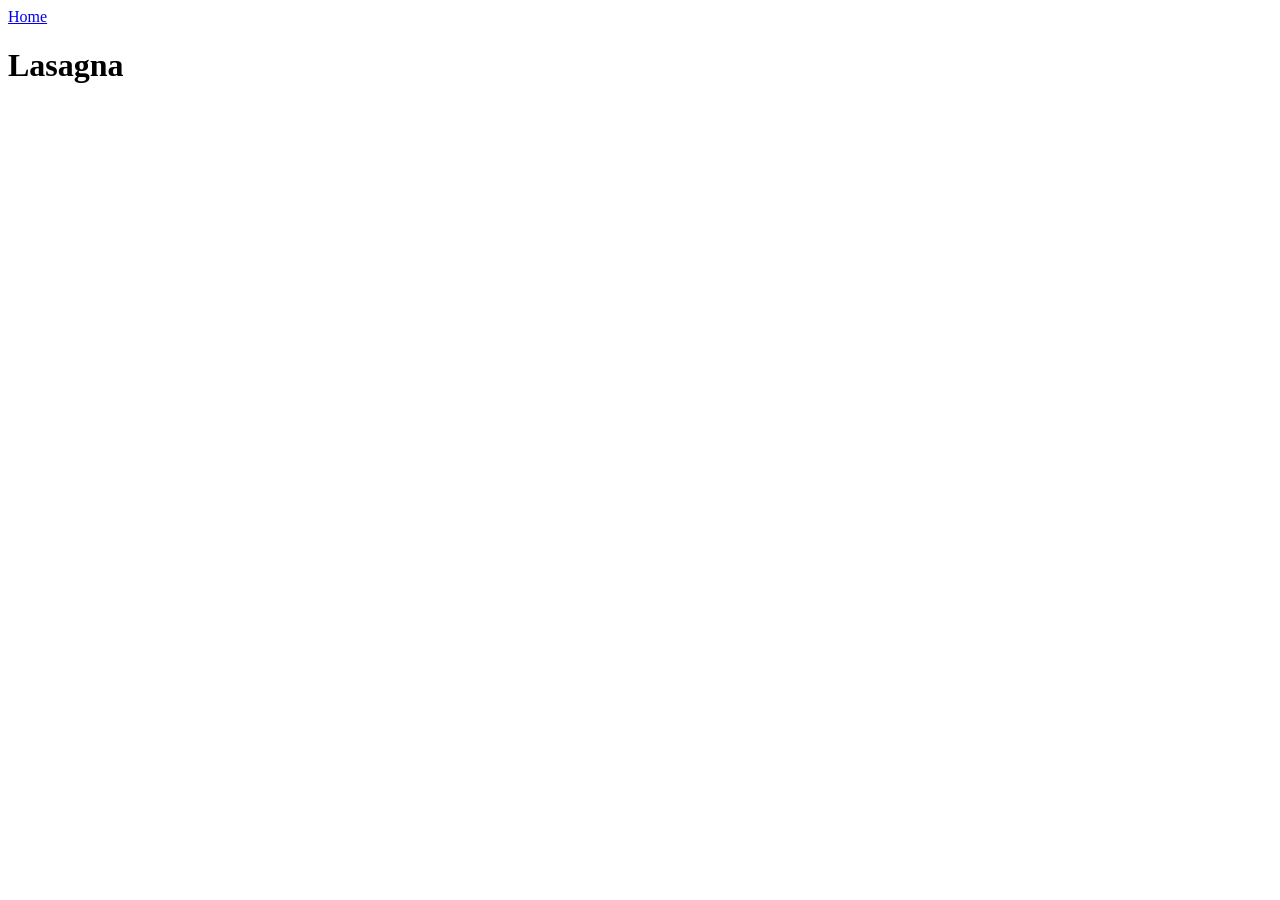
==== recipes/lasagna.html @ d0551c26 "Adding" ====
<!DOCTYPE html>
<html lang="en">
<head>
	<meta charset="UTF-8">
	<meta name="viewport" content="width=device-width, initial-scale=1.0">
	<title>Document</title>
</head>
<body>
	<a href="../index.html">Home</a>

	<h1>Lasagna</h1>
</body>
</html>
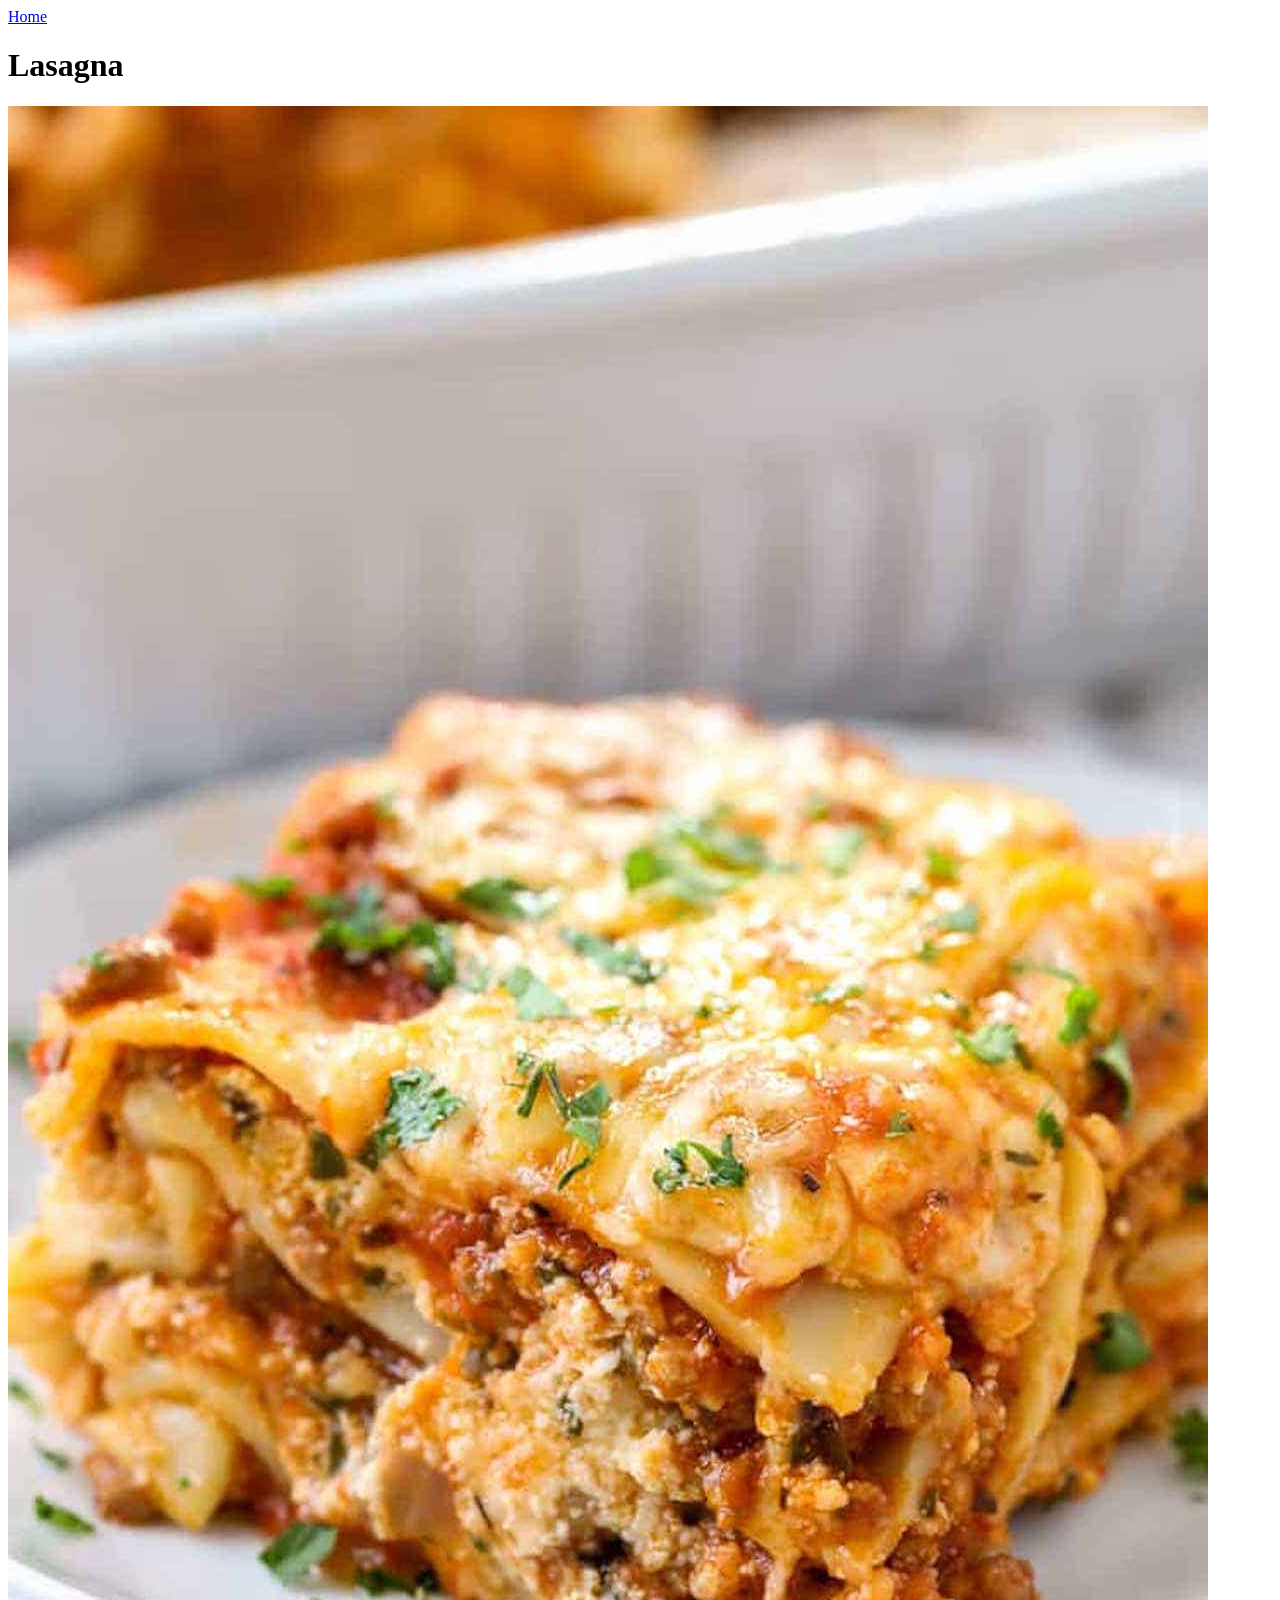
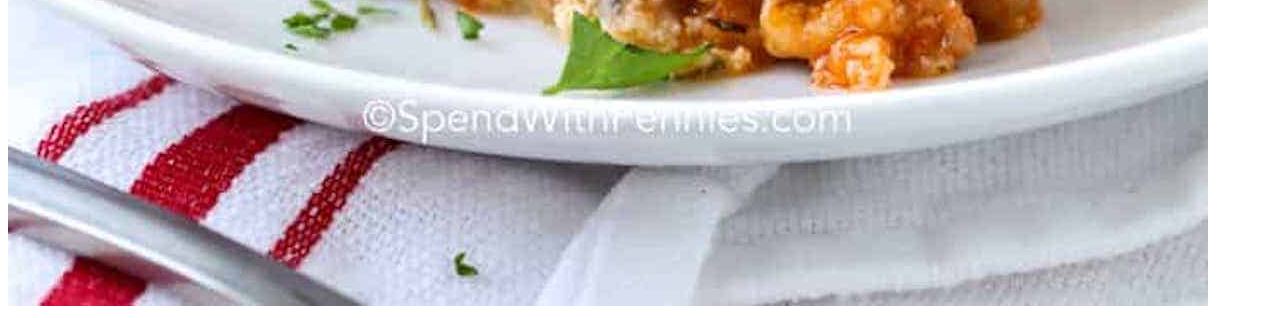
==== commit 3d1587bf: "added img to page" ====
--- a/recipes/lasagna.html
+++ b/recipes/lasagna.html
@@ -9,5 +9,6 @@
 	<a href="../index.html">Home</a>
 
 	<h1>Lasagna</h1>
+	<img src="pics/Lasagna.jpeg" alt="lasagna">
 </body>
 </html>
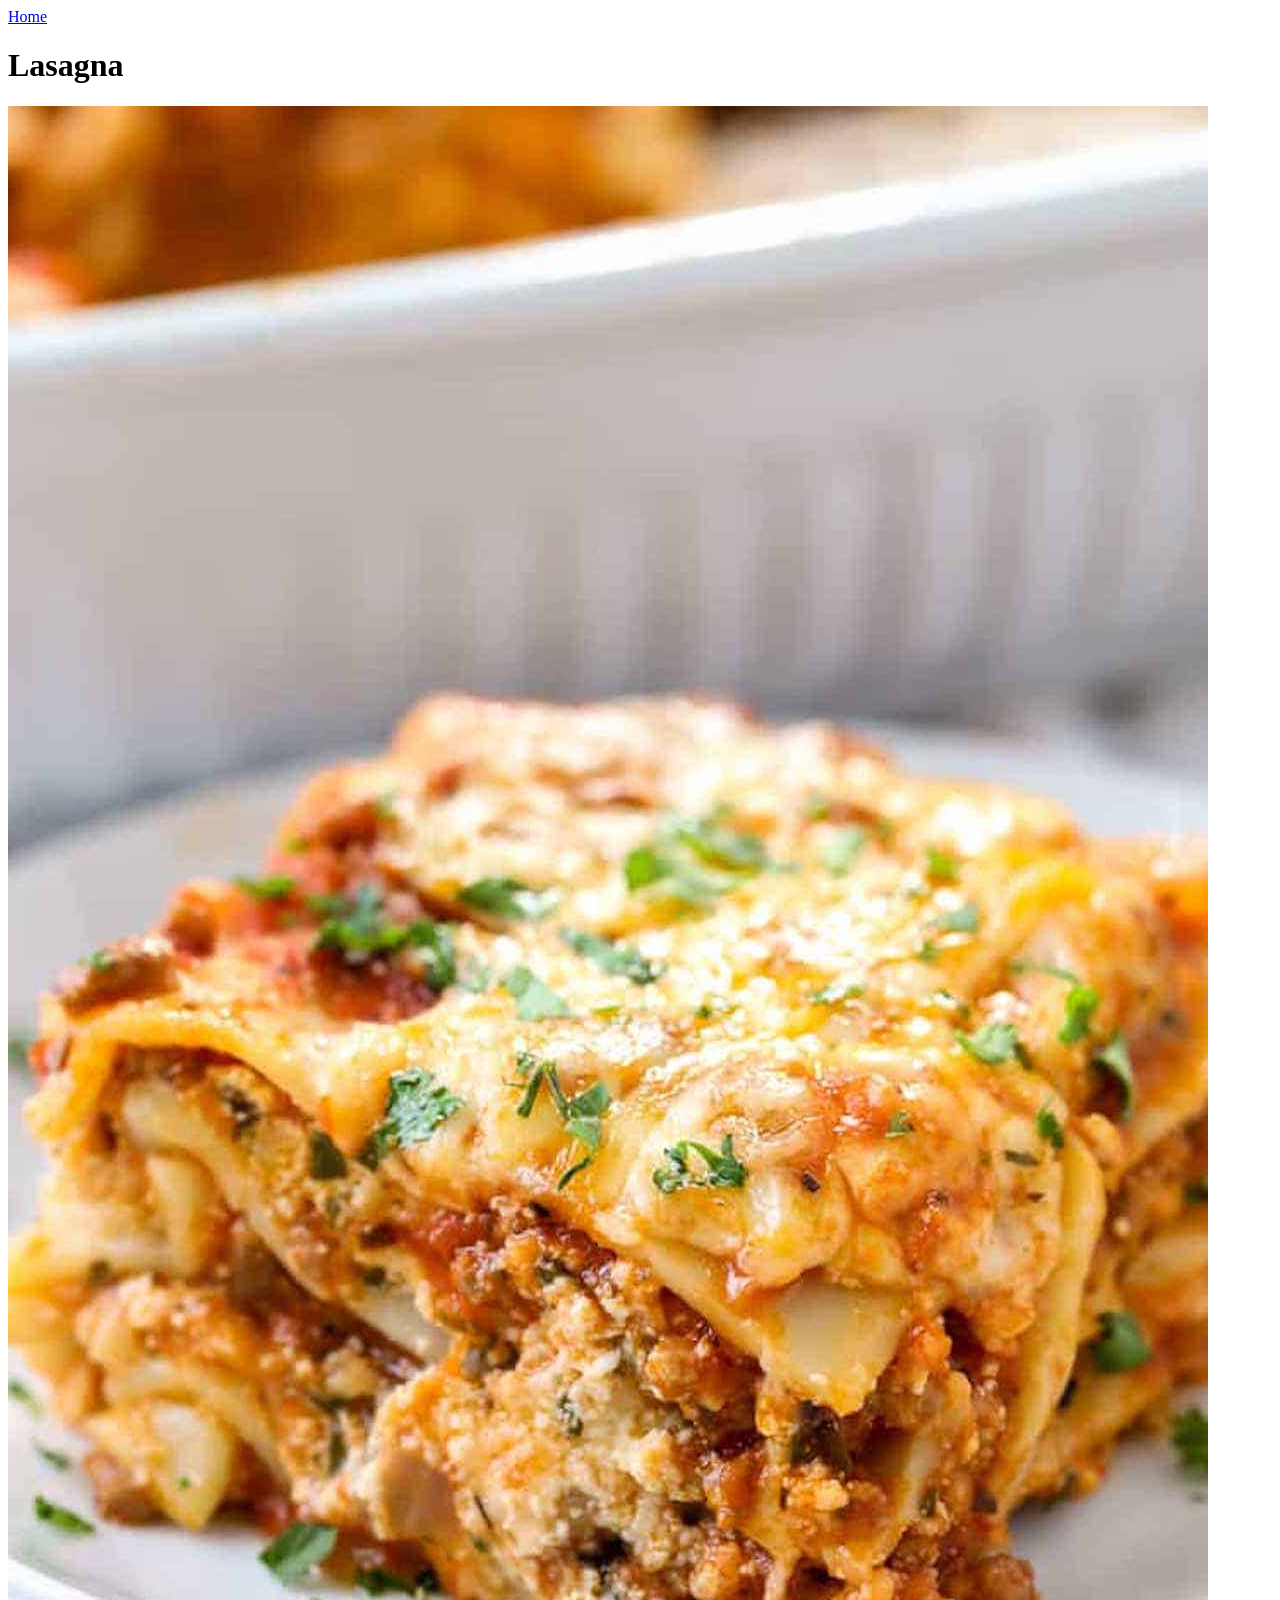
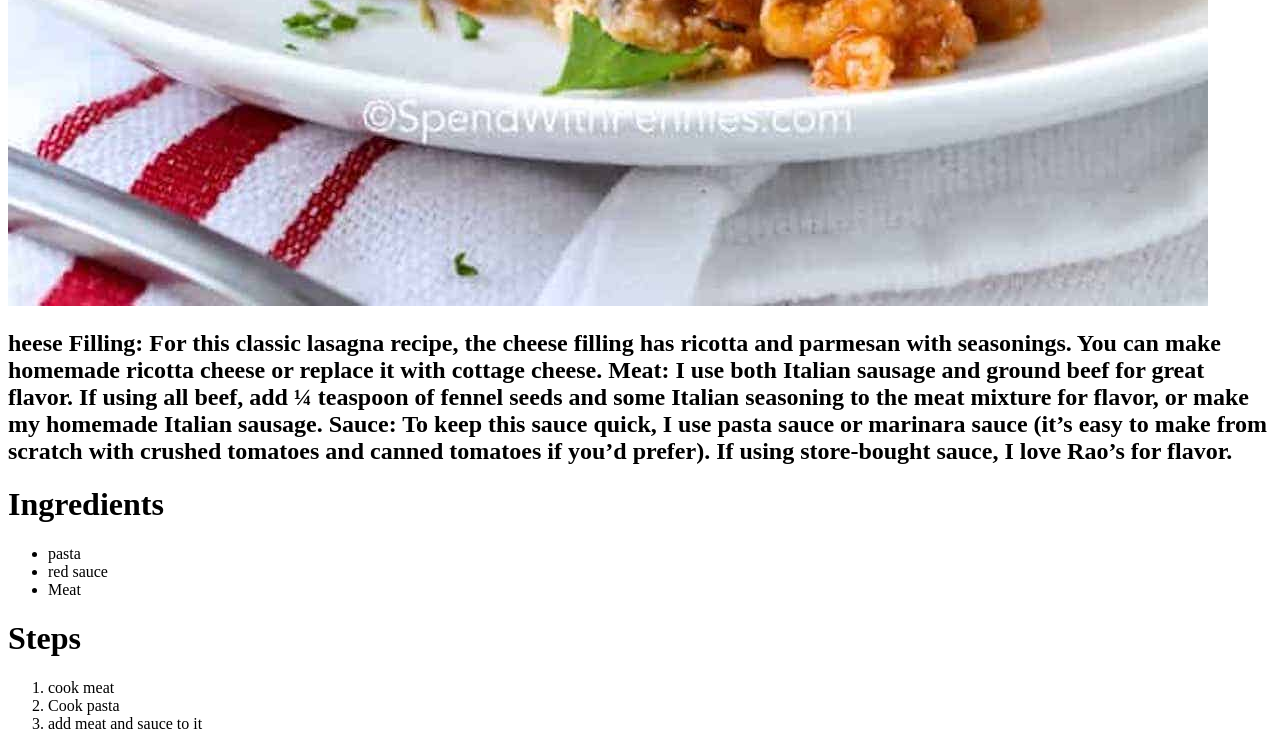
==== commit 120cfc2a: "small changes" ====
--- a/recipes/lasagna.html
+++ b/recipes/lasagna.html
@@ -10,5 +10,21 @@
 
 	<h1>Lasagna</h1>
 	<img src="pics/Lasagna.jpeg" alt="lasagna">
+	<h2>heese Filling: For this classic lasagna recipe, the cheese filling has ricotta and parmesan with seasonings. You can make homemade ricotta cheese or replace it with cottage cheese.
+Meat: I use both Italian sausage and ground beef for great flavor. If using all beef, add ¼ teaspoon of fennel seeds and some Italian seasoning to the meat mixture for flavor, or make my homemade Italian sausage.
+Sauce: To keep this sauce quick, I use pasta sauce or marinara sauce (it’s easy to make from scratch with crushed tomatoes and canned tomatoes if you’d prefer). If using store-bought sauce, I love Rao’s for flavor.
+</h2>
+<h1>Ingredients</h1>
+<ul>
+	<li>pasta</li>
+	<li>red sauce</li>
+	<li>Meat</li>
+</ul>
+<h1>Steps</h1>
+<ol>
+	<li>cook meat</li>
+	<li>Cook pasta</li>
+	<li>add meat and sauce to it</li>
+</ol>
 </body>
 </html>
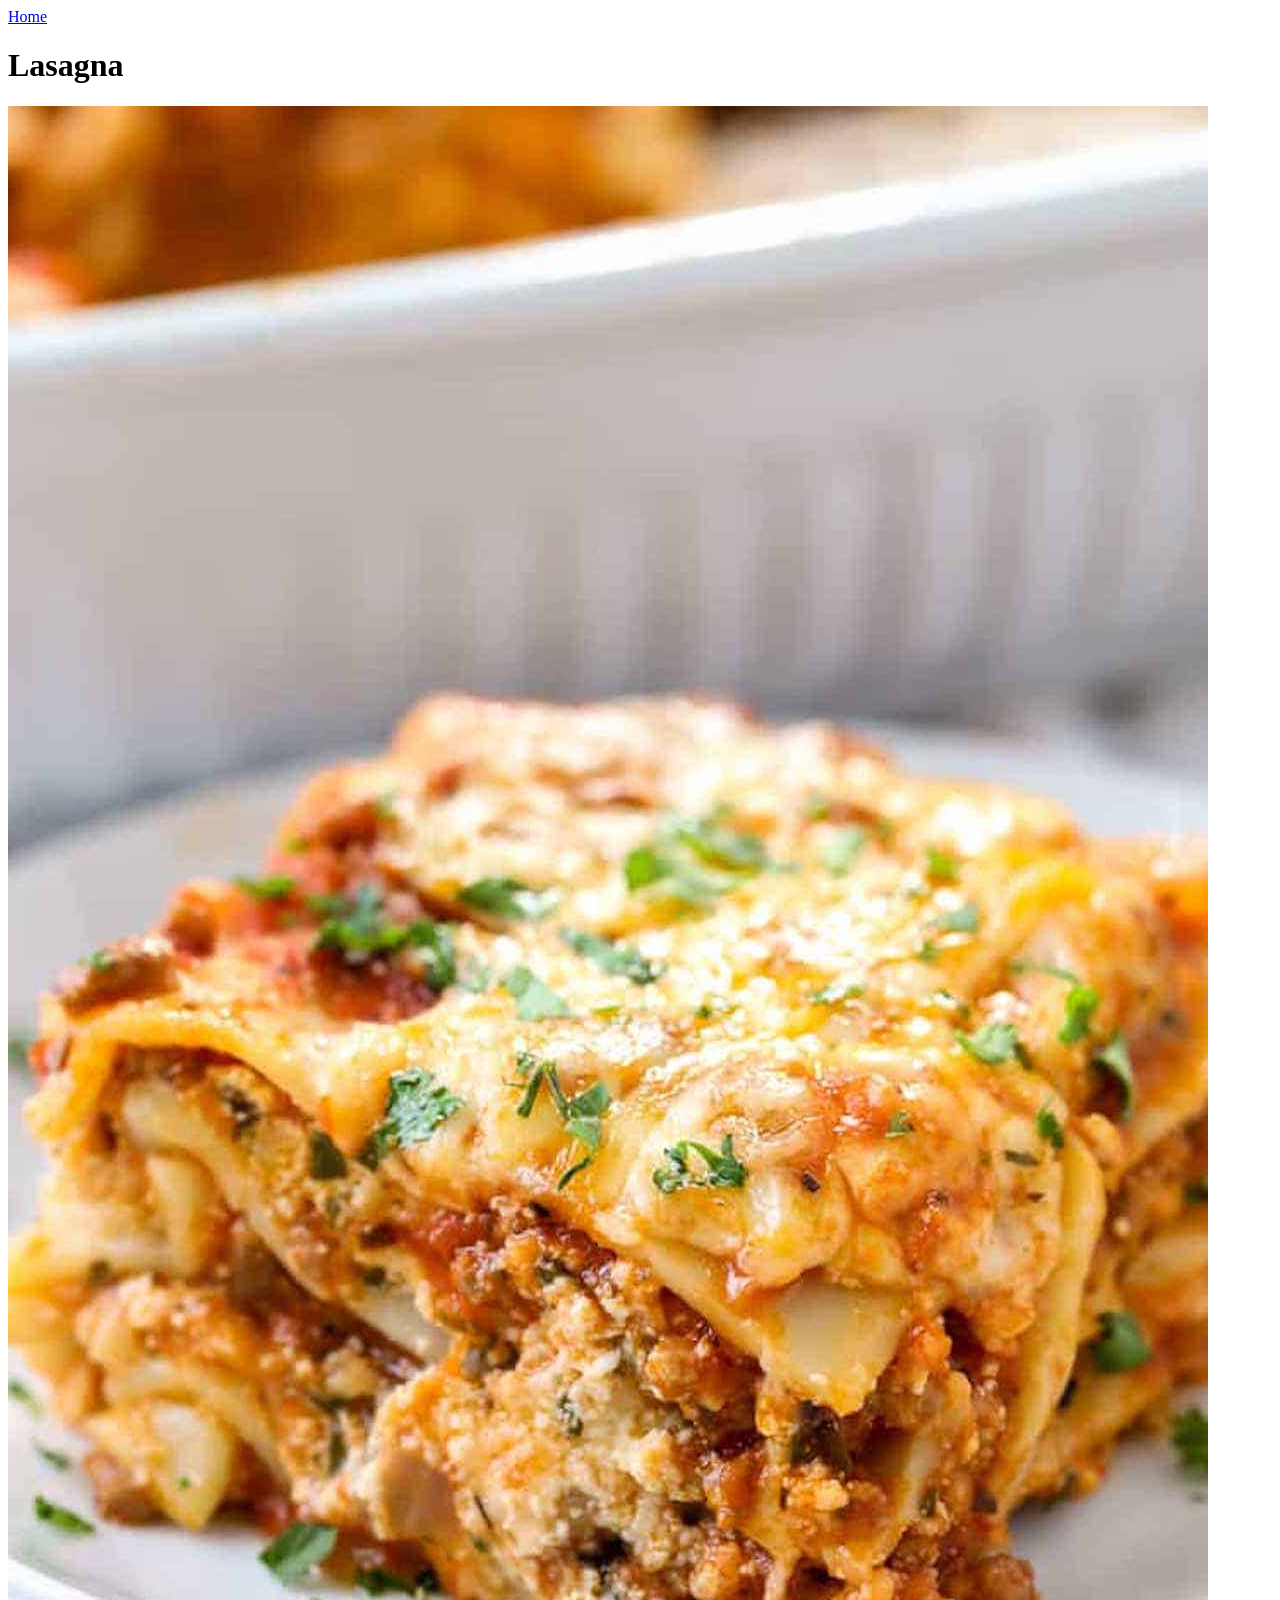
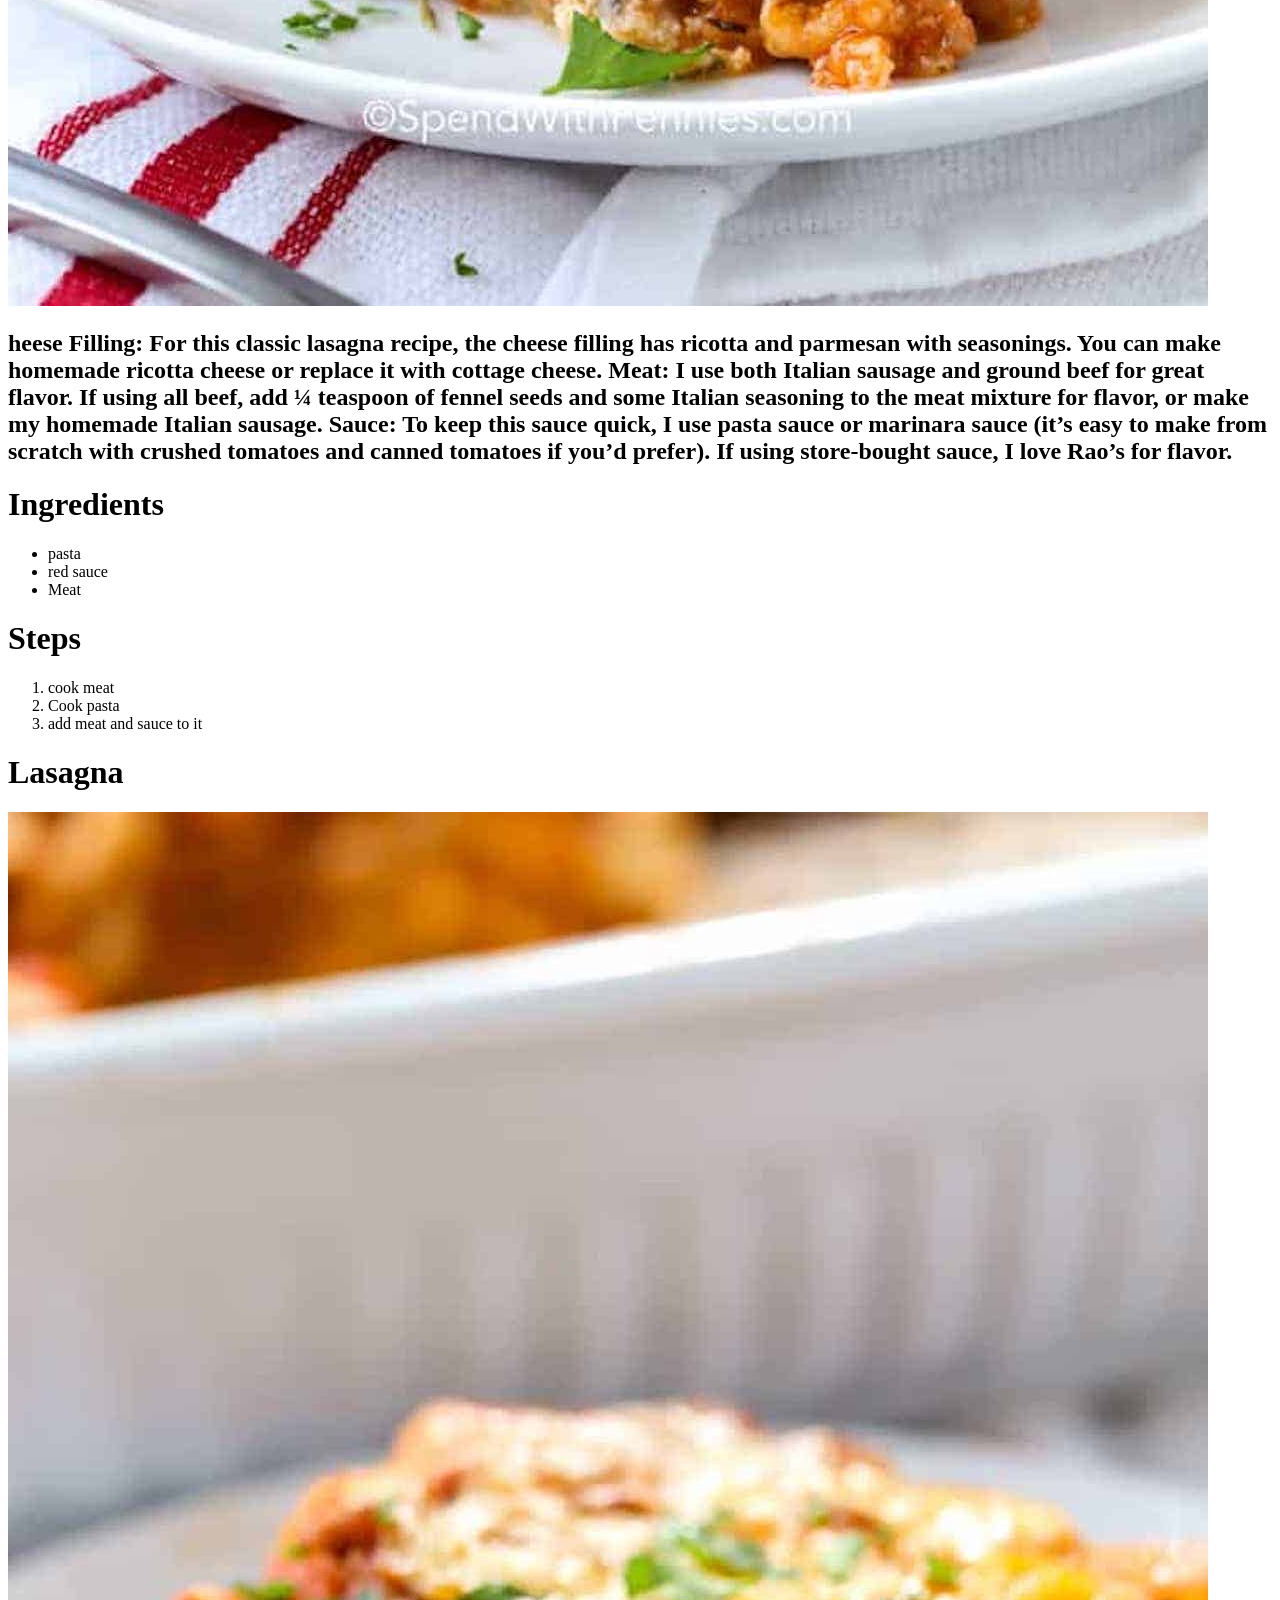
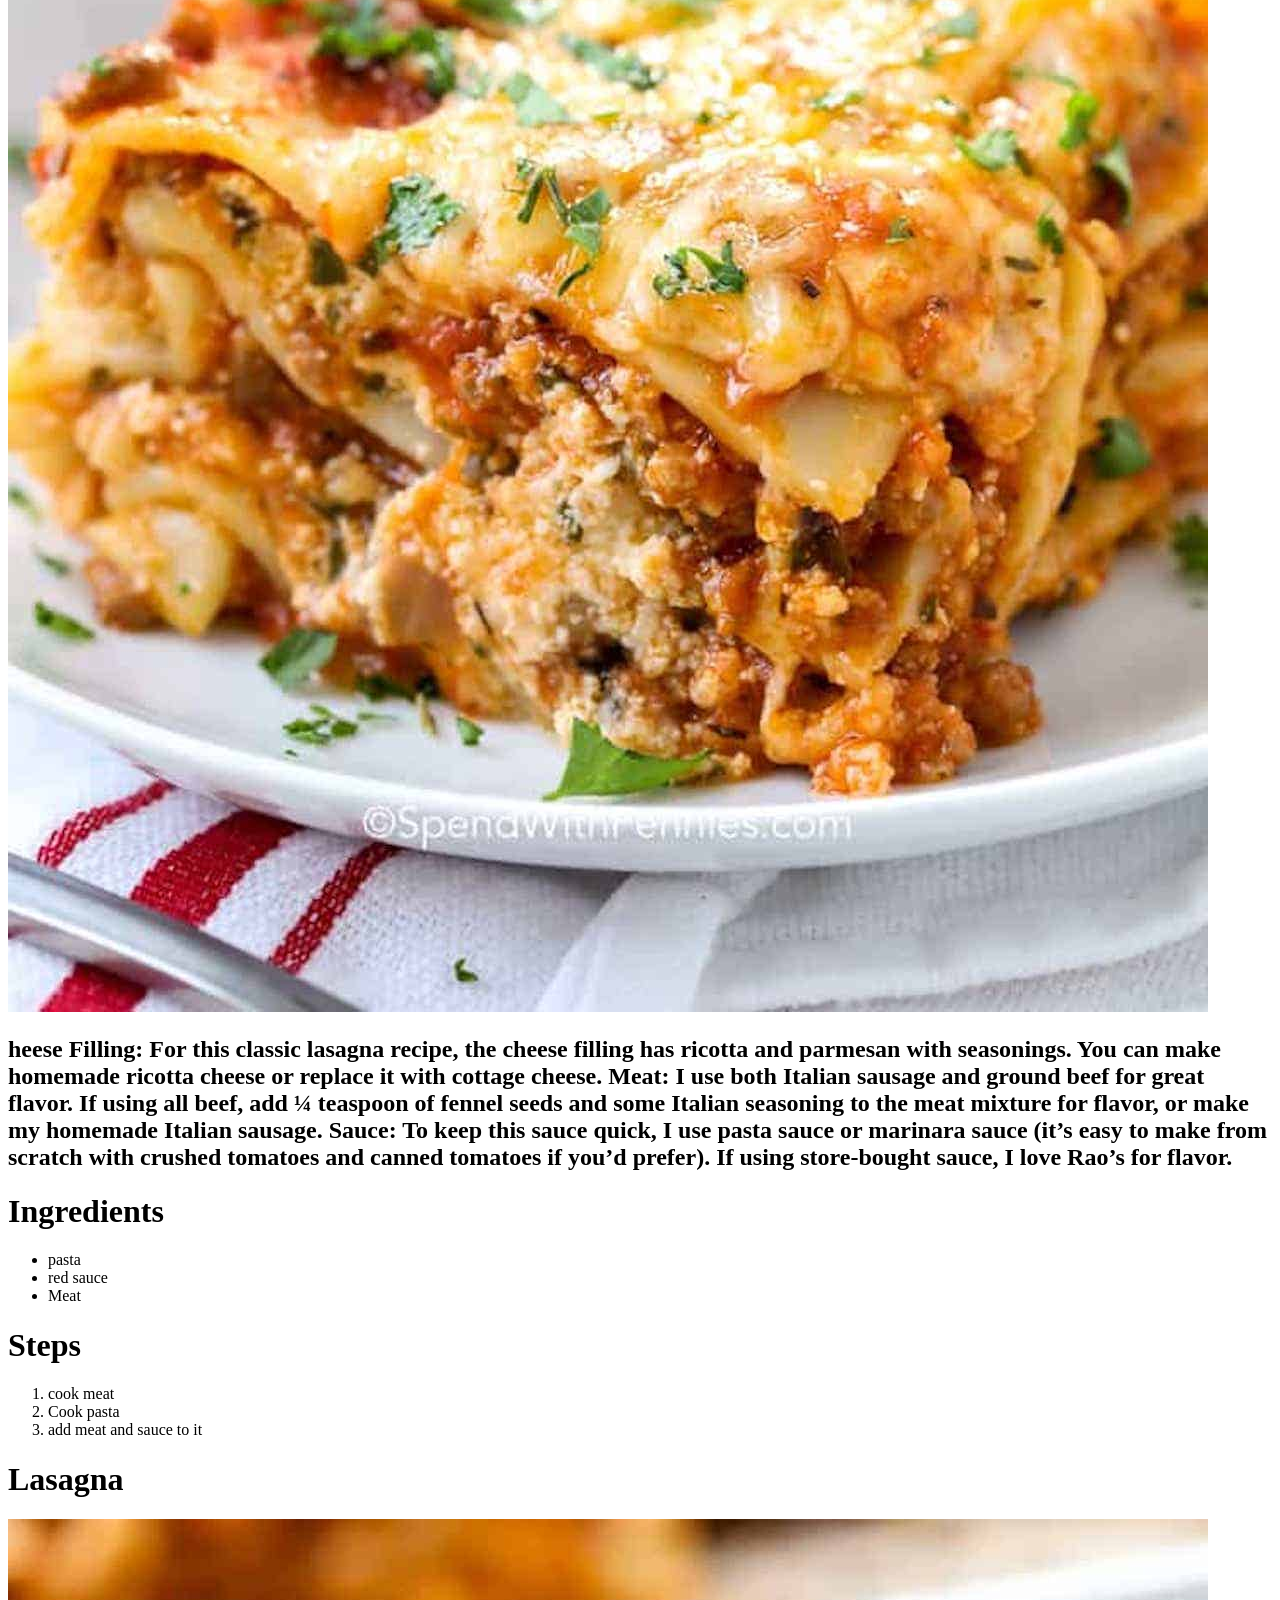
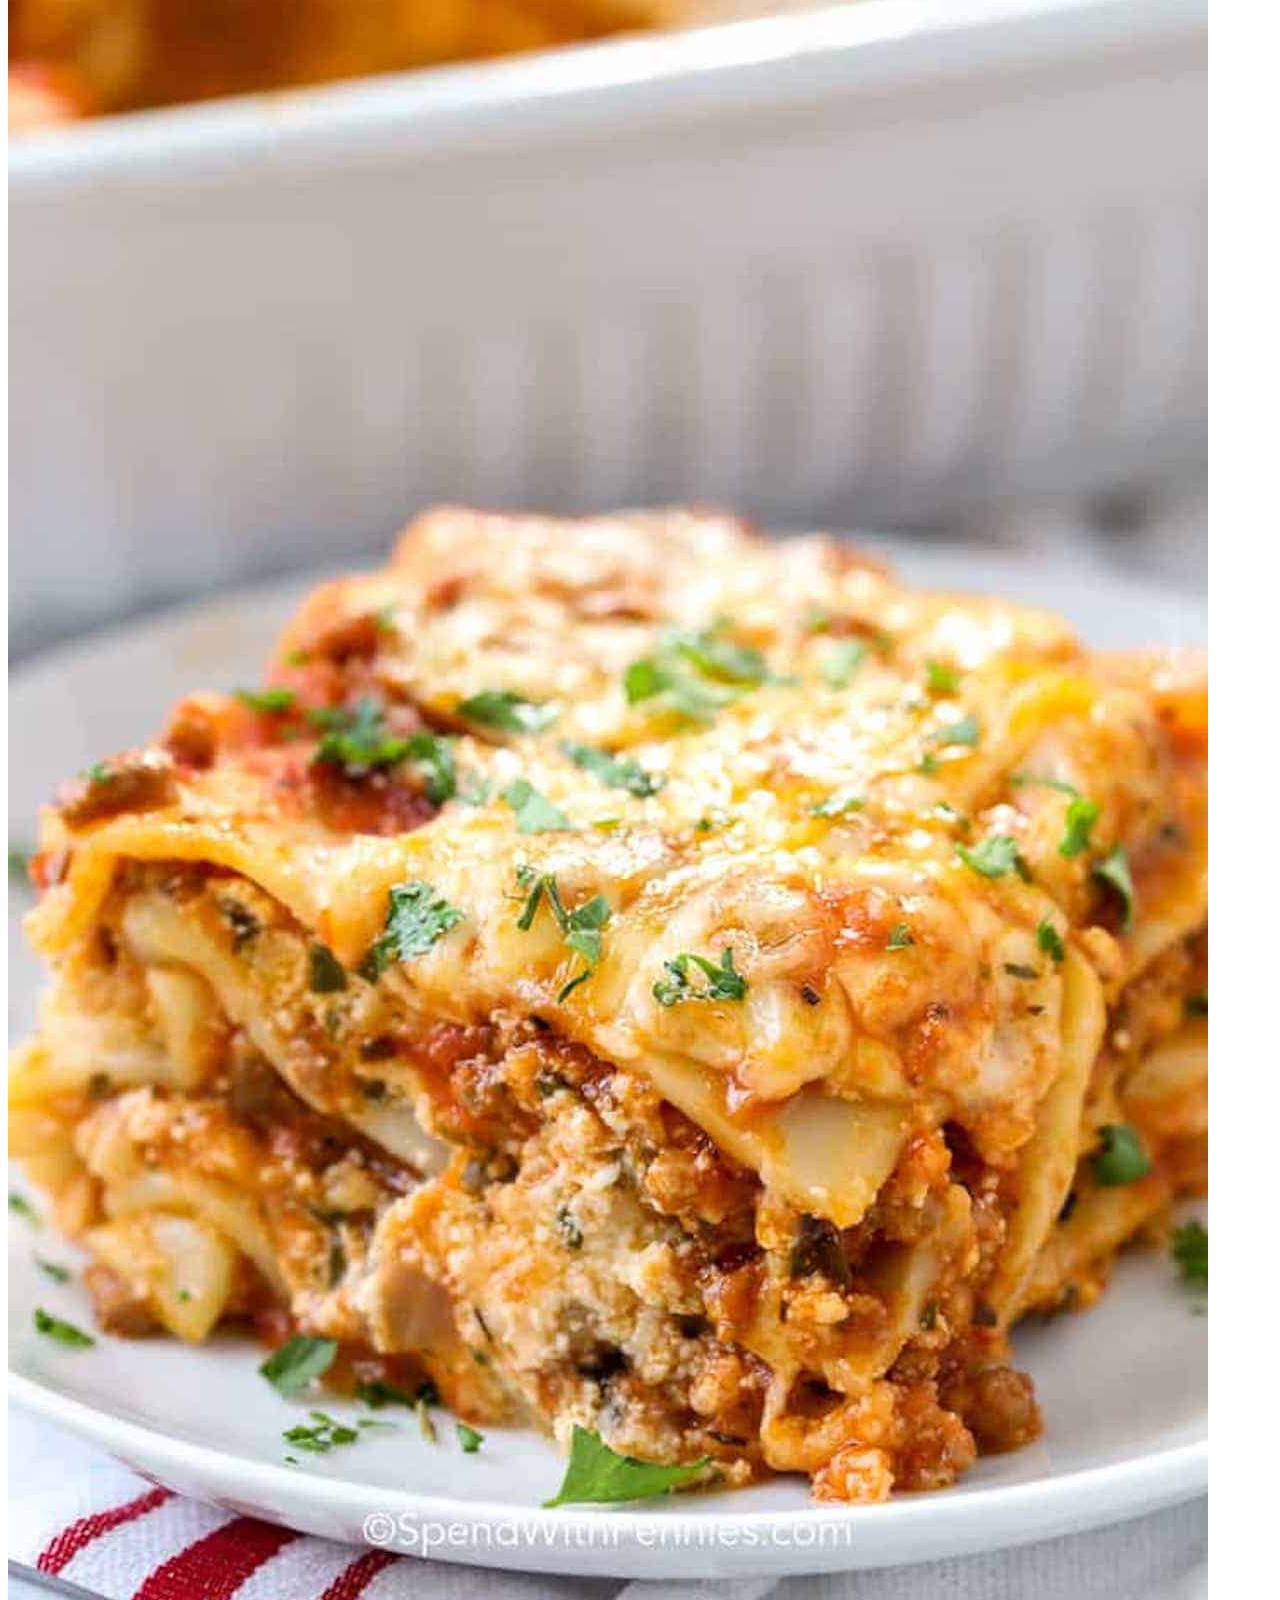
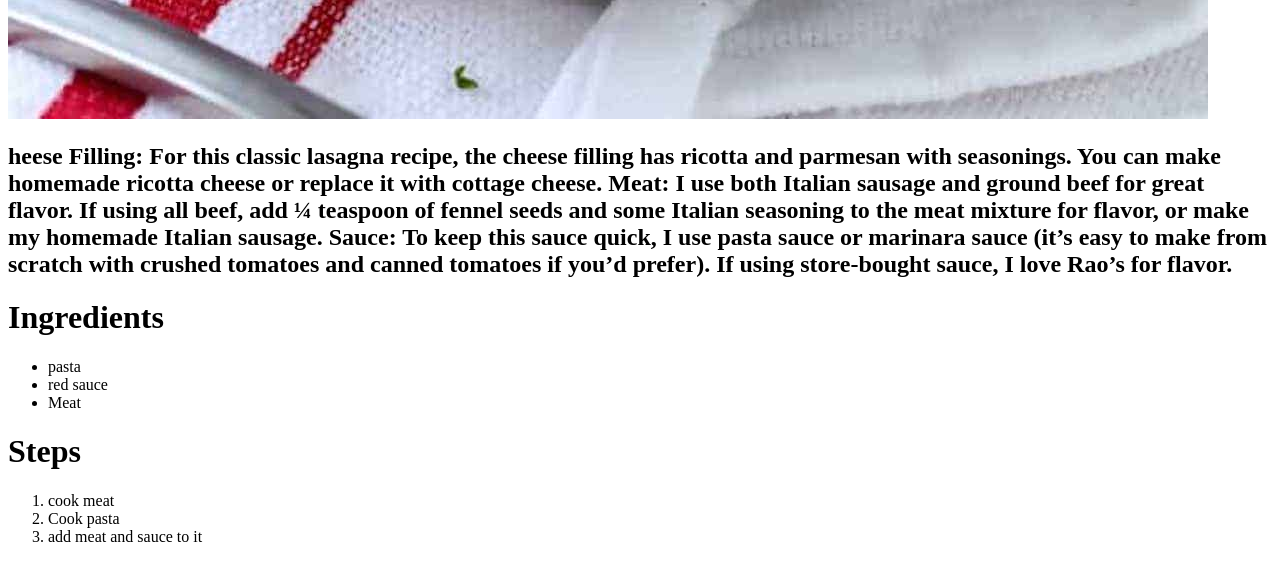
==== commit 87535192: "Added recipes" ====
--- a/recipes/lasagna.html
+++ b/recipes/lasagna.html
@@ -26,5 +26,44 @@
 	<li>Cook pasta</li>
 	<li>add meat and sauce to it</li>
 </ol>
+
+	<h1>Lasagna</h1>
+	<img src="pics/Lasagna.jpeg" alt="lasagna">
+	<h2>heese Filling: For this classic lasagna recipe, the cheese filling has ricotta and parmesan with seasonings. You can make homemade ricotta cheese or replace it with cottage cheese.
+Meat: I use both Italian sausage and ground beef for great flavor. If using all beef, add ¼ teaspoon of fennel seeds and some Italian seasoning to the meat mixture for flavor, or make my homemade Italian sausage.
+Sauce: To keep this sauce quick, I use pasta sauce or marinara sauce (it’s easy to make from scratch with crushed tomatoes and canned tomatoes if you’d prefer). If using store-bought sauce, I love Rao’s for flavor.
+</h2>
+<h1>Ingredients</h1>
+<ul>
+	<li>pasta</li>
+	<li>red sauce</li>
+	<li>Meat</li>
+</ul>
+<h1>Steps</h1>
+<ol>
+	<li>cook meat</li>
+	<li>Cook pasta</li>
+	<li>add meat and sauce to it</li>
+</ol>
+
+	<h1>Lasagna</h1>
+	<img src="pics/Lasagna.jpeg" alt="lasagna">
+	<h2>heese Filling: For this classic lasagna recipe, the cheese filling has ricotta and parmesan with seasonings. You can make homemade ricotta cheese or replace it with cottage cheese.
+Meat: I use both Italian sausage and ground beef for great flavor. If using all beef, add ¼ teaspoon of fennel seeds and some Italian seasoning to the meat mixture for flavor, or make my homemade Italian sausage.
+Sauce: To keep this sauce quick, I use pasta sauce or marinara sauce (it’s easy to make from scratch with crushed tomatoes and canned tomatoes if you’d prefer). If using store-bought sauce, I love Rao’s for flavor.
+</h2>
+<h1>Ingredients</h1>
+<ul>
+	<li>pasta</li>
+	<li>red sauce</li>
+	<li>Meat</li>
+</ul>
+<h1>Steps</h1>
+<ol>
+	<li>cook meat</li>
+	<li>Cook pasta</li>
+	<li>add meat and sauce to it</li>
+</ol>
+
 </body>
 </html>
